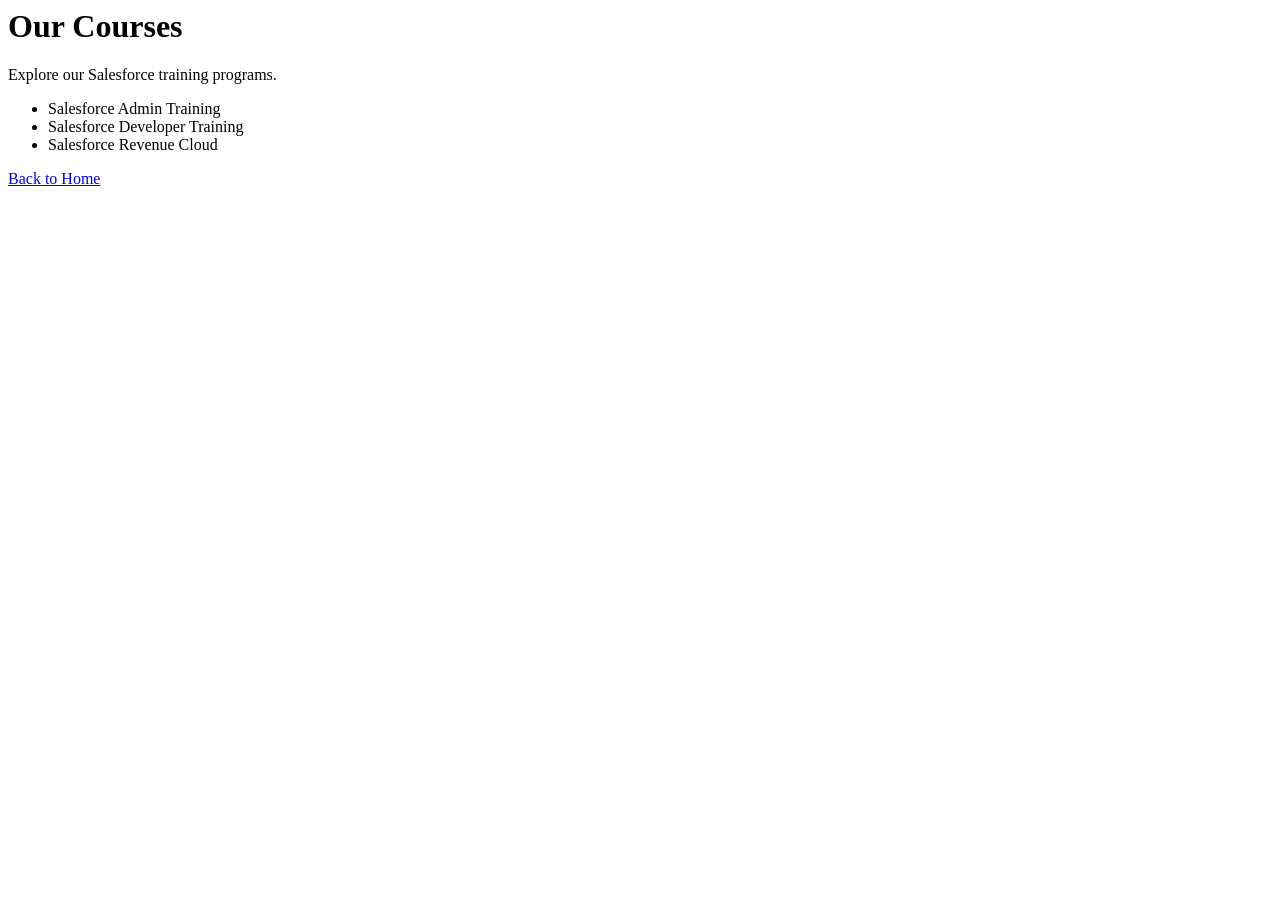
==== courses.html @ 4bcc4bed "Create courses.html" ====
<html lang="en">
<head>
    <meta charset="UTF-8">
    <meta name="viewport" content="width=device-width, initial-scale=1.0">
    <title>Courses - Balaji Technologies</title>
</head>
<body>
    <header>
        <h1>Our Courses</h1>
        <p>Explore our Salesforce training programs.</p>
    </header>
    <ul>
        <li>Salesforce Admin Training</li>
        <li>Salesforce Developer Training</li>
        <li>Salesforce Revenue Cloud</li>
    </ul>
    <a href="index.html">Back to Home</a>
</body>
</html>
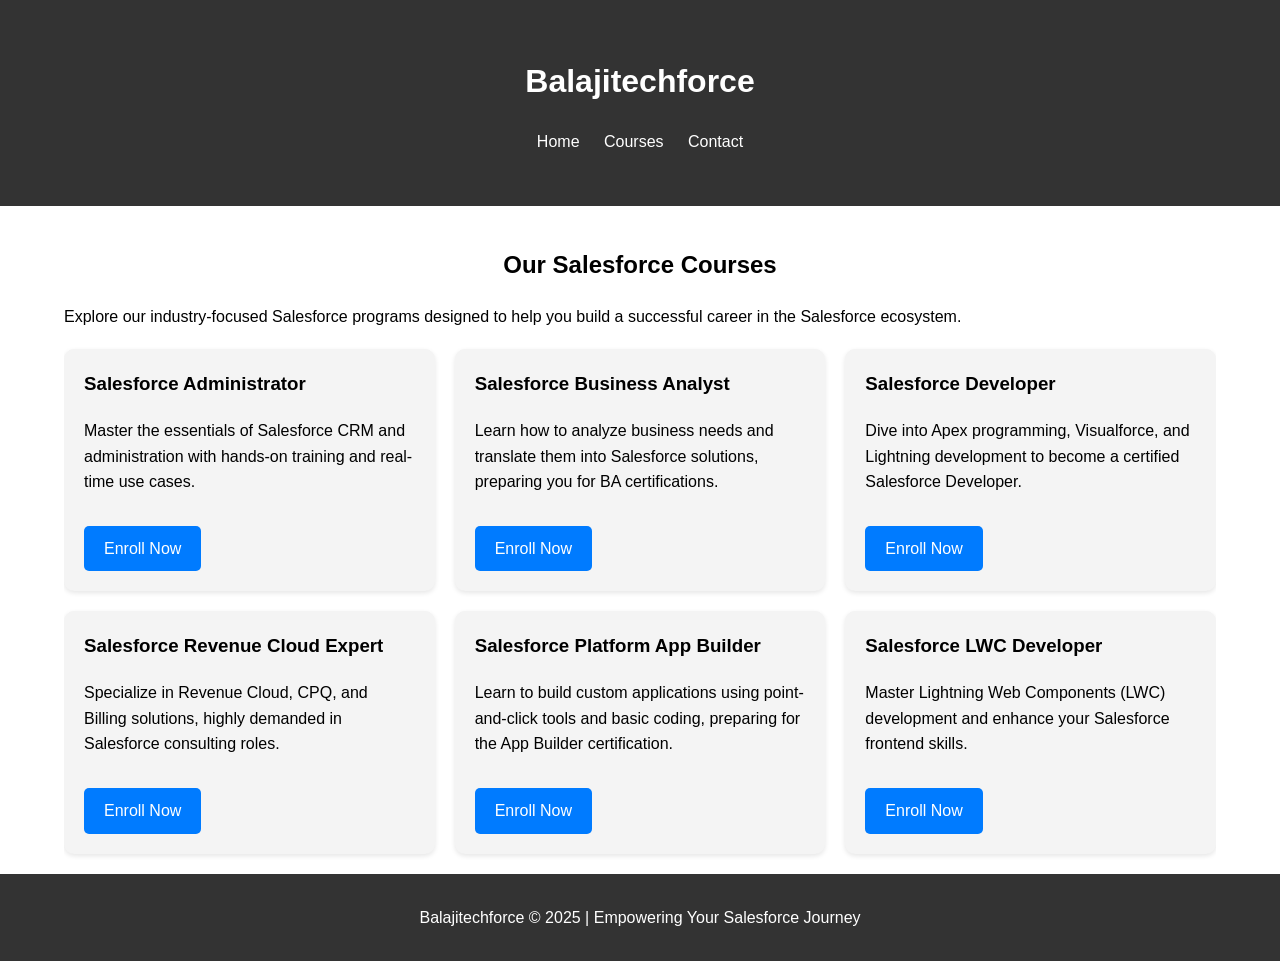
==== commit e80dcb9c: "Add files via upload" ====
--- a/courses.html
+++ b/courses.html
@@ -1,19 +1,129 @@
+<!DOCTYPE html>
 <html lang="en">
 <head>
-    <meta charset="UTF-8">
-    <meta name="viewport" content="width=device-width, initial-scale=1.0">
-    <title>Courses - Balaji Technologies</title>
+  <meta charset="UTF-8">
+  <meta name="viewport" content="width=device-width, initial-scale=1.0">
+  <title>Salesforce Courses - Balajitechforce</title>
+  <link rel="stylesheet" href="style.css">
+  <style>
+    body {
+      font-family: Arial, sans-serif;
+      margin: 0;
+      padding: 0;
+      line-height: 1.6;
+    }
+    header, footer {
+      background: #333;
+      color: #fff;
+      text-align: center;
+      padding: 15px 0;
+    }
+    nav ul {
+      list-style: none;
+      padding: 0;
+    }
+    nav ul li {
+      display: inline;
+      margin: 0 10px;
+    }
+    nav ul li a {
+      color: #fff;
+      text-decoration: none;
+    }
+    .container {
+      width: 90%;
+      margin: auto;
+      overflow: hidden;
+      padding: 20px 0;
+    }
+    h1, h2 {
+      text-align: center;
+    }
+    .course-list {
+      display: grid;
+      grid-template-columns: repeat(auto-fit, minmax(300px, 1fr));
+      gap: 20px;
+      margin-top: 20px;
+    }
+    .course {
+      background: #f4f4f4;
+      padding: 20px;
+      border-radius: 10px;
+      box-shadow: 0 2px 5px rgba(0,0,0,0.1);
+    }
+    .course h3 {
+      margin-top: 0;
+    }
+    .btn-primary {
+      display: inline-block;
+      margin-top: 15px;
+      padding: 10px 20px;
+      background: #007bff;
+      color: #fff;
+      text-decoration: none;
+      border-radius: 5px;
+    }
+  </style>
 </head>
 <body>
-    <header>
-        <h1>Our Courses</h1>
-        <p>Explore our Salesforce training programs.</p>
-    </header>
-    <ul>
-        <li>Salesforce Admin Training</li>
-        <li>Salesforce Developer Training</li>
-        <li>Salesforce Revenue Cloud</li>
-    </ul>
-    <a href="index.html">Back to Home</a>
+  <header>
+    <div class="container">
+      <h1>Balajitechforce</h1>
+      <nav>
+        <ul>
+          <li><a href="index.html">Home</a></li>
+          <li><a href="courses.html">Courses</a></li>
+          <li><a href="#contact">Contact</a></li>
+        </ul>
+      </nav>
+    </div>
+  </header>
+
+  <section class="container">
+    <h2>Our Salesforce Courses</h2>
+    <p>Explore our industry-focused Salesforce programs designed to help you build a successful career in the Salesforce ecosystem.</p>
+
+    <div class="course-list">
+      <div class="course">
+        <h3>Salesforce Administrator</h3>
+        <p>Master the essentials of Salesforce CRM and administration with hands-on training and real-time use cases.</p>
+        <a href="#contact" class="btn-primary">Enroll Now</a>
+      </div>
+
+      <div class="course">
+        <h3>Salesforce Business Analyst</h3>
+        <p>Learn how to analyze business needs and translate them into Salesforce solutions, preparing you for BA certifications.</p>
+        <a href="#contact" class="btn-primary">Enroll Now</a>
+      </div>
+
+      <div class="course">
+        <h3>Salesforce Developer</h3>
+        <p>Dive into Apex programming, Visualforce, and Lightning development to become a certified Salesforce Developer.</p>
+        <a href="#contact" class="btn-primary">Enroll Now</a>
+      </div>
+
+      <div class="course">
+        <h3>Salesforce Revenue Cloud Expert</h3>
+        <p>Specialize in Revenue Cloud, CPQ, and Billing solutions, highly demanded in Salesforce consulting roles.</p>
+        <a href="#contact" class="btn-primary">Enroll Now</a>
+      </div>
+
+      <div class="course">
+        <h3>Salesforce Platform App Builder</h3>
+        <p>Learn to build custom applications using point-and-click tools and basic coding, preparing for the App Builder certification.</p>
+        <a href="#contact" class="btn-primary">Enroll Now</a>
+      </div>
+
+      <div class="course">
+        <h3>Salesforce LWC Developer</h3>
+        <p>Master Lightning Web Components (LWC) development and enhance your Salesforce frontend skills.</p>
+        <a href="#contact" class="btn-primary">Enroll Now</a>
+      </div>
+    </div>
+  </section>
+
+  <footer>
+    <p>Balajitechforce &copy; 2025 | Empowering Your Salesforce Journey</p>
+  </footer>
 </body>
 </html>
